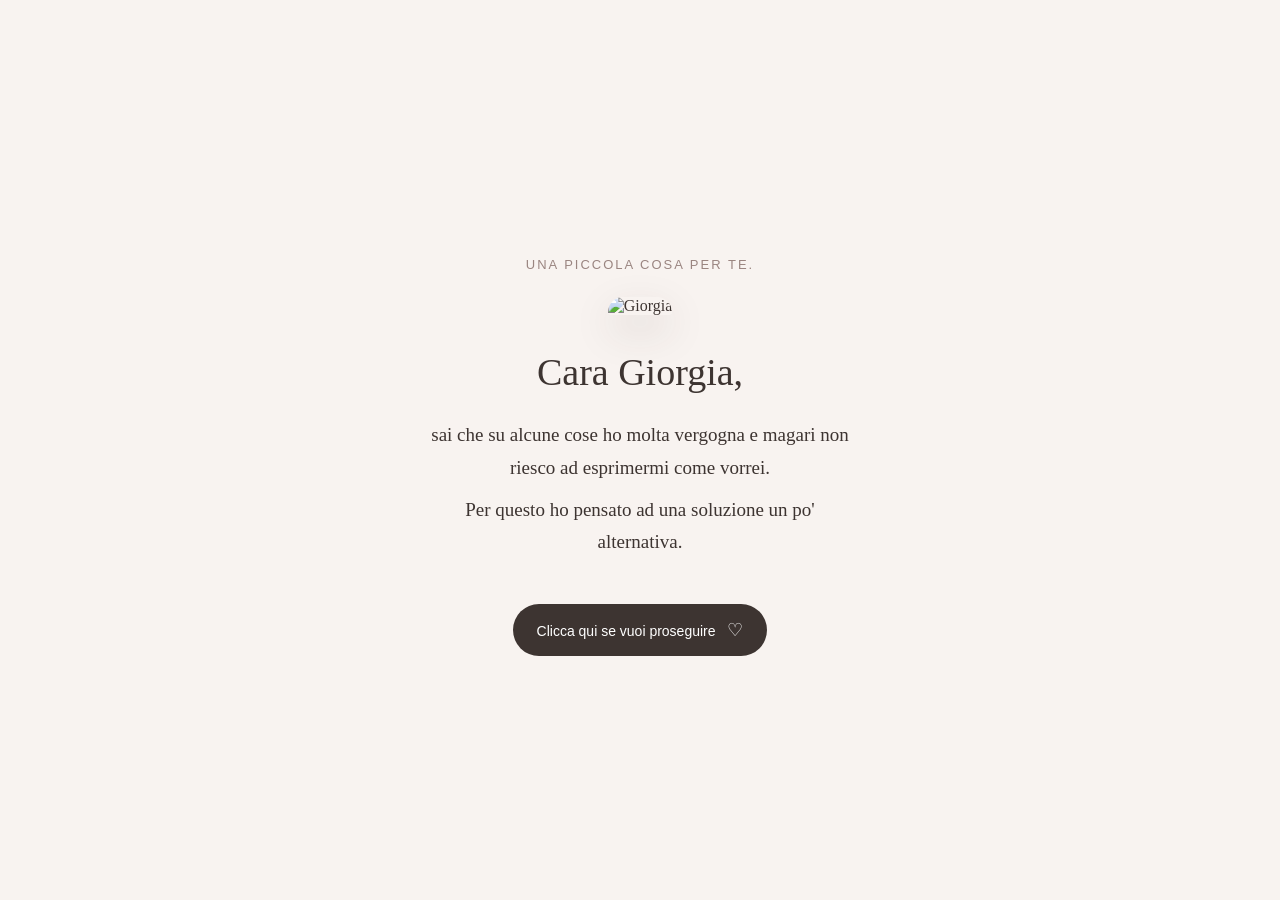
==== index.html @ 5abaee25 "Add files via upload" ====
<!DOCTYPE html>
<html lang="it">
<head>
    <meta charset="UTF-8">
    <meta name="viewport" content="width=device-width, initial-scale=1.0">

    <title>Per Giorgia</title>

    <link rel="stylesheet" href="style.css">
</head>

<body>

    <main class="pagina">

        <div class="contenuto">

            <p class="piccola-introduzione">
                Una piccola cosa per te.
            </p>

            <img 
                src="Images/you.jpeg" 
                alt="Giorgia"
                class="foto"
            >

            <h1>Cara Giorgia,</h1>

            <p class="testo">
                sai che su alcune cose ho molta vergogna
                e magari non riesco ad esprimermi
                come vorrei.
            </p>

            <p class="testo">
                Per questo ho pensato ad una soluzione
                un po' alternativa.
            </p>

            <a href="storia.html" class="bottone">
                Clicca qui se vuoi proseguire
                <span>♡</span>
            </a>

        </div>

    </main>

    <script src="script.js"></script>

</body>
</html>
---- style.css ----
* {
    box-sizing: border-box;
}

html {
    scroll-behavior: smooth;
}

body {
    margin: 0;
    min-height: 100vh;

    font-family: Georgia, "Times New Roman", serif;

    background: #f8f3f0;
    color: #3d3431;
}


/* =========================================
   PAGINA
========================================= */

.pagina {
    min-height: 100vh;

    display: flex;
    justify-content: center;
    align-items: center;

    padding: 30px 20px;
}


/* =========================================
   CONTENUTO
========================================= */

.contenuto {
    width: 100%;
    max-width: 500px;

    text-align: center;

    animation: comparsa 1.2s ease;
}


/* =========================================
   PICCOLA INTRODUZIONE
========================================= */

.piccola-introduzione {
    font-family: Arial, sans-serif;

    font-size: 13px;
    letter-spacing: 2px;
    text-transform: uppercase;

    color: #9a8580;

    margin-bottom: 25px;
}


/* =========================================
   FOTO PAGINA INIZIALE
========================================= */

.foto {
    width: 220px;
    height: 280px;

    object-fit: cover;

    border-radius: 110px 110px 20px 20px;

    box-shadow:
        0 15px 40px rgba(70, 50, 45, 0.15);

    margin-bottom: 35px;
}


/* =========================================
   TITOLI
========================================= */

h1 {
    font-size: 38px;
    font-weight: normal;

    margin: 0 0 25px;
}


/* =========================================
   TESTO GENERALE
========================================= */

.testo {
    font-size: 19px;
    line-height: 1.7;

    margin: 10px auto;

    max-width: 420px;
}


/* =========================================
   BOTTONE GENERALE
========================================= */

.bottone {
    display: inline-block;

    margin-top: 35px;

    padding: 15px 24px;

    border-radius: 50px;

    background: #3d3431;
    color: white;

    text-decoration: none;

    font-family: Arial, sans-serif;
    font-size: 14px;

    transition: all 0.3s ease;
}

.bottone span {
    margin-left: 8px;
    font-size: 18px;
}

.bottone:hover {
    transform: translateY(-3px);

    box-shadow:
        0 10px 25px rgba(61, 52, 49, 0.2);
}


/* =========================================
   ANIMAZIONE COMPARSA
========================================= */

@keyframes comparsa {

    from {
        opacity: 0;
        transform: translateY(20px);
    }

    to {
        opacity: 1;
        transform: translateY(0);
    }

}


/* =========================================
   PAGINA STORIA
========================================= */

.storia {
    min-height: 100vh;

    padding: 70px 25px 100px;

    display: flex;
    justify-content: center;
}

.storia-contenuto {
    width: 100%;
    max-width: 620px;

    text-align: center;

    position: relative;
}


/* =========================================
   FOTO DELLA STORIA
========================================= */

.foto-storia {
    width: 190px;
    height: 240px;

    object-fit: cover;

    border-radius: 95px 95px 15px 15px;

    box-shadow:
        0 15px 40px rgba(70, 50, 45, 0.14);

    margin-bottom: 35px;

    animation: comparsa 1.2s ease;
}


/* =========================================
   CAPITOLO
========================================= */

.capitolo {
    font-family: Arial, sans-serif;

    text-transform: uppercase;

    letter-spacing: 3px;

    font-size: 11px;

    color: #a18d87;

    margin-bottom: 35px;
}


/* =========================================
   TESTO STORIA
========================================= */

.testo-storia {
    text-align: left;

    font-size: 19px;

    line-height: 1.9;

    color: #3d3431;
}

.testo-storia p {
    margin-bottom: 35px;
}


/* =========================================
   TESTO DINAMICO
========================================= */

#testo1,
#testo2,
#testo3 {
    min-height: 0;
}


/* =========================================
   PONZA
========================================= */

.ponza {
    display: none;

    text-align: center;

    margin: 55px 0;
}


/* =========================================
   MAPPA DI PONZA
========================================= */

.ponza-mappa {
    width: 260px;
    height: 190px;

    margin: 0 auto;

    overflow: hidden;

    border-radius: 8px;

    box-shadow:
        0 10px 30px rgba(70, 50, 45, 0.12);

    opacity: 0.92;
}

.ponza-mappa img {
    width: 100%;
    height: 100%;

    object-fit: cover;

    filter: sepia(15%) contrast(90%);

    transition: transform 8s ease;
}

.ponza:hover img {
    transform: scale(1.04);
}


/* =========================================
   TESTO SOTTO LA MAPPA
========================================= */

.ponza p {
    font-size: 15px;

    font-style: italic;

    color: #8d7973;

    margin-top: 18px;
    margin-bottom: 5px;
}

.ponza-piccola {
    font-size: 13px !important;

    opacity: 0.75;
}


/* =========================================
   CONTINUA
========================================= */

.continua {
    margin-top: 80px;

    text-align: center;

    opacity: 0;

    transition: opacity 1s ease;
}

.continua.visibile {
    opacity: 1;
}


/* =========================================
   FRECCIA
========================================= */

.freccia {
    font-size: 25px;

    animation: movimento 1.5s infinite;
}


/* =========================================
   TESTO "SCORRI PER CONTINUARE"
========================================= */

.continua > p {
    font-family: Arial, sans-serif;

    font-size: 11px;

    letter-spacing: 2px;

    text-transform: uppercase;

    color: #a18d87;
}


/* =========================================
   LINEA
========================================= */

.linea-scroll {
    width: 1px;

    height: 50px;

    background: #b7a7a1;

    margin: 15px auto 0;
}


/* =========================================
   CONTENITORE TORTA
========================================= */

.dolcetto-container {
    margin-top: 35px;

    display: flex;
    flex-direction: column;
    align-items: center;
}


/* =========================================
   LINK DELLA TORTA
========================================= */

.dolcetto {
    display: block;

    width: 270px;

    text-decoration: none;

    opacity: 0;
    visibility: hidden;

    pointer-events: none;

    transform: translateY(10px);

    transition:
        opacity 1s ease,
        transform 0.4s ease;
}


/* =========================================
   QUANDO LA STORIA È FINITA
========================================= */

.continua.visibile .dolcetto {
    opacity: 1;

    visibility: visible;

    pointer-events: auto;

    transform: translateY(0);
}


/* =========================================
   IMMAGINE DELLA TORTA
========================================= */

.dolcetto img {
    display: block;

    width: 100%;
    height: auto;

    object-fit: contain;

    filter:
        drop-shadow(
            0 10px 18px rgba(70, 50, 45, 0.15)
        );

    transition:
        transform 0.4s ease,
        filter 0.4s ease;
}


/* =========================================
   HOVER TORTA
========================================= */

.dolcetto:hover img {
    transform: translateY(-6px) rotate(-1deg);

    filter:
        drop-shadow(
            0 15px 25px rgba(70, 50, 45, 0.22)
        );
}


/* =========================================
   PICCOLA SCRITTA EXIT
========================================= */

.exit-info {
    margin-top: 18px;

    font-family: Arial, sans-serif;

    font-size: 8px !important;

    line-height: 1.4;

    letter-spacing: 0.5px;

    text-transform: none !important;

    color: #b2a39e !important;

    opacity: 0.55;
}


/* =========================================
   ANIMAZIONE FRECCIA
========================================= */

@keyframes movimento {

    0%, 100% {
        transform: translateY(0);
    }

    50% {
        transform: translateY(8px);
    }

}


/* =========================================
   EXIT
========================================= */

.exit {
    position: fixed;

    bottom: 15px;
    right: 18px;

    font-family: Arial, sans-serif;

    font-size: 9px;

    letter-spacing: 2px;

    text-transform: uppercase;

    text-decoration: none;

    color: #b2a39e;

    opacity: 0.6;

    transition: all 0.3s ease;
}

.exit:hover {
    opacity: 1;

    color: #5e4f4a;
}


/* =========================================
   MOBILE
========================================= */

@media (max-width: 600px) {

    .storia {
        padding: 50px 22px 100px;
    }

    .foto-storia {
        width: 165px;
        height: 210px;
    }

    .testo-storia {
        font-size: 18px;

        line-height: 1.85;
    }

    .dolcetto {
        width: 240px;
    }

}
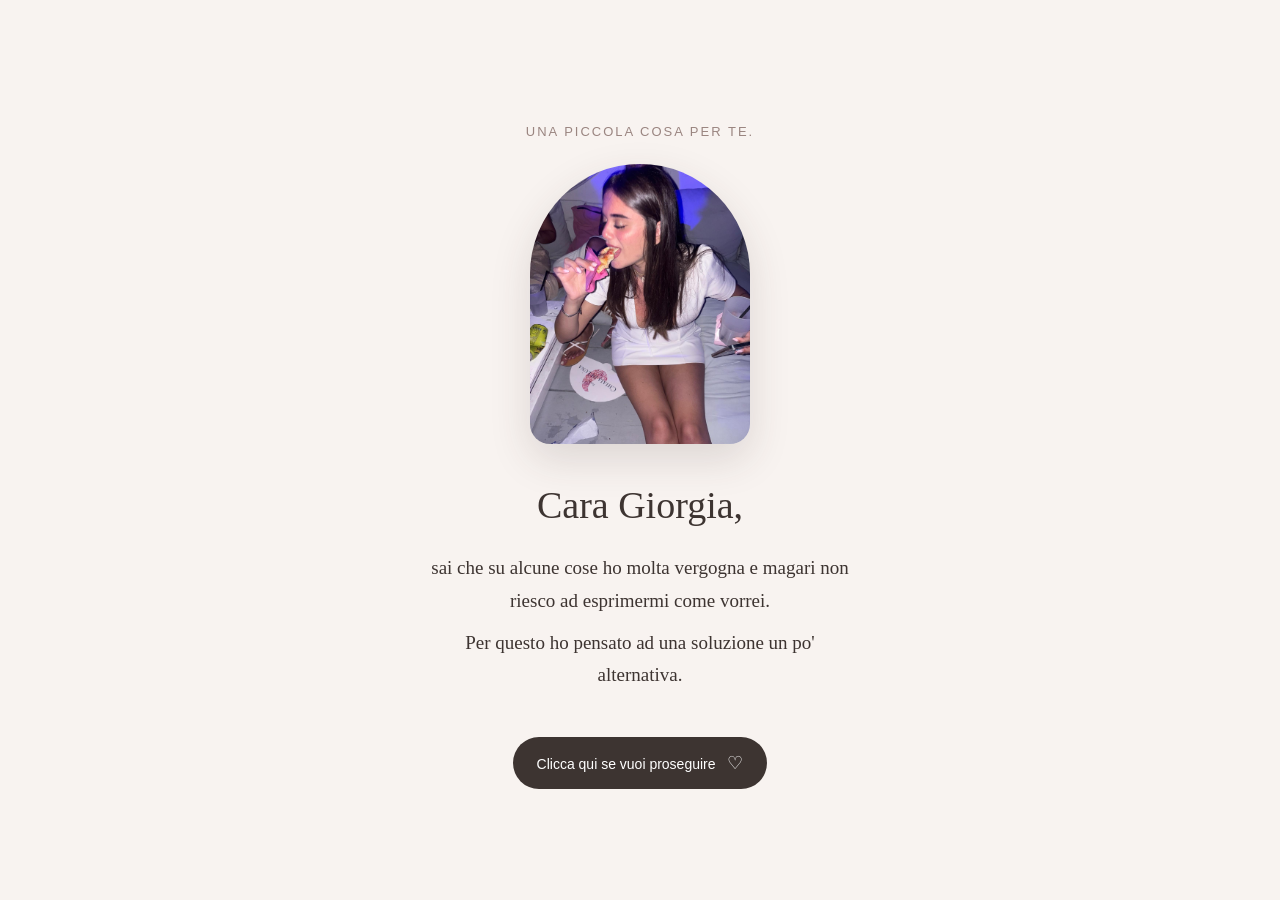
==== commit 679cb154: "Update index.html" ====
--- a/index.html
+++ b/index.html
@@ -48,6 +48,19 @@
     </main>
 
     <script src="script.js"></script>
+    <script>
+
+if ("serviceWorker" in navigator) {
+
+    window.addEventListener("load", () => {
+
+        navigator.serviceWorker.register("./sw.js");
+
+    });
+
+}
+
+</script>
 
 </body>
-</html>+</html>
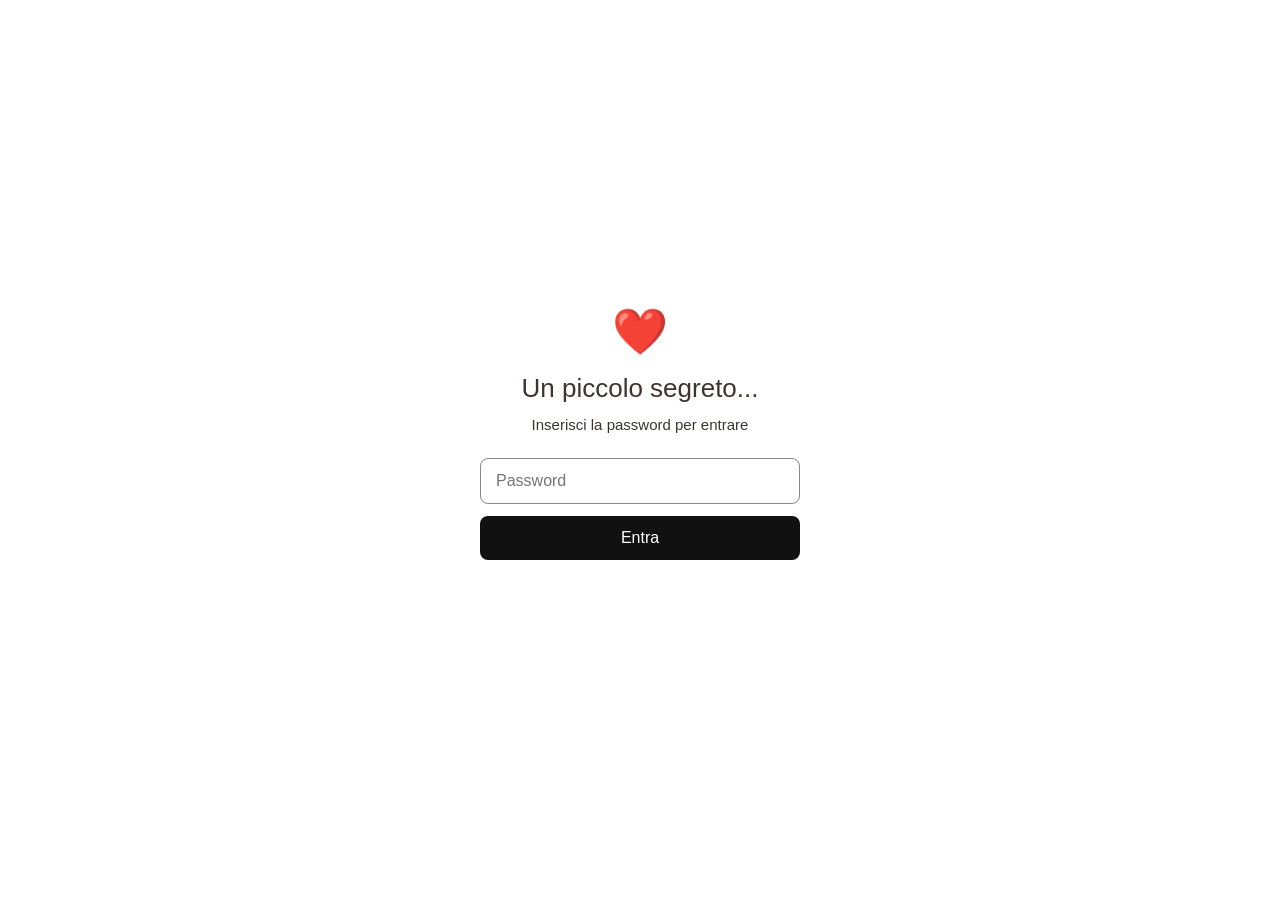
==== commit 47299c5e: "Update index.html" ====
--- a/index.html
+++ b/index.html
@@ -5,7 +5,8 @@
     <meta name="viewport" content="width=device-width, initial-scale=1.0">
 
     <title>Per Giorgia</title>
-
+    <link rel="stylesheet" href="password.css">
+    <script src="js/password.js"></script>
     <link rel="stylesheet" href="style.css">
 </head>
 
--- a/password.css
+++ b/password.css
@@ -0,0 +1,70 @@
+#password-screen {
+    position: fixed;
+    inset: 0;
+    z-index: 999999;
+    display: flex;
+    align-items: center;
+    justify-content: center;
+    background: #ffffff;
+    font-family: Arial, sans-serif;
+}
+
+.password-box {
+    width: min(90%, 380px);
+    padding: 40px 30px;
+    text-align: center;
+    box-sizing: border-box;
+}
+
+.password-heart {
+    font-size: 45px;
+    margin-bottom: 15px;
+}
+
+.password-box h1 {
+    margin: 0 0 12px;
+    font-size: 26px;
+    font-weight: 500;
+}
+
+.password-box p {
+    margin: 0 0 25px;
+    font-size: 15px;
+}
+
+#password-input {
+    width: 100%;
+    box-sizing: border-box;
+    padding: 13px 15px;
+    border: 1px solid #ccc;
+    border-radius: 8px;
+    font-size: 16px;
+    outline: none;
+    margin-bottom: 12px;
+}
+
+#password-input:focus {
+    border-color: #888;
+}
+
+#password-button {
+    width: 100%;
+    padding: 13px;
+    border: none;
+    border-radius: 8px;
+    background: #111;
+    color: white;
+    font-size: 16px;
+    cursor: pointer;
+}
+
+#password-button:hover {
+    opacity: 0.85;
+}
+
+#password-error {
+    min-height: 20px;
+    margin-top: 15px;
+    color: #c0392b;
+    font-size: 14px;
+}
